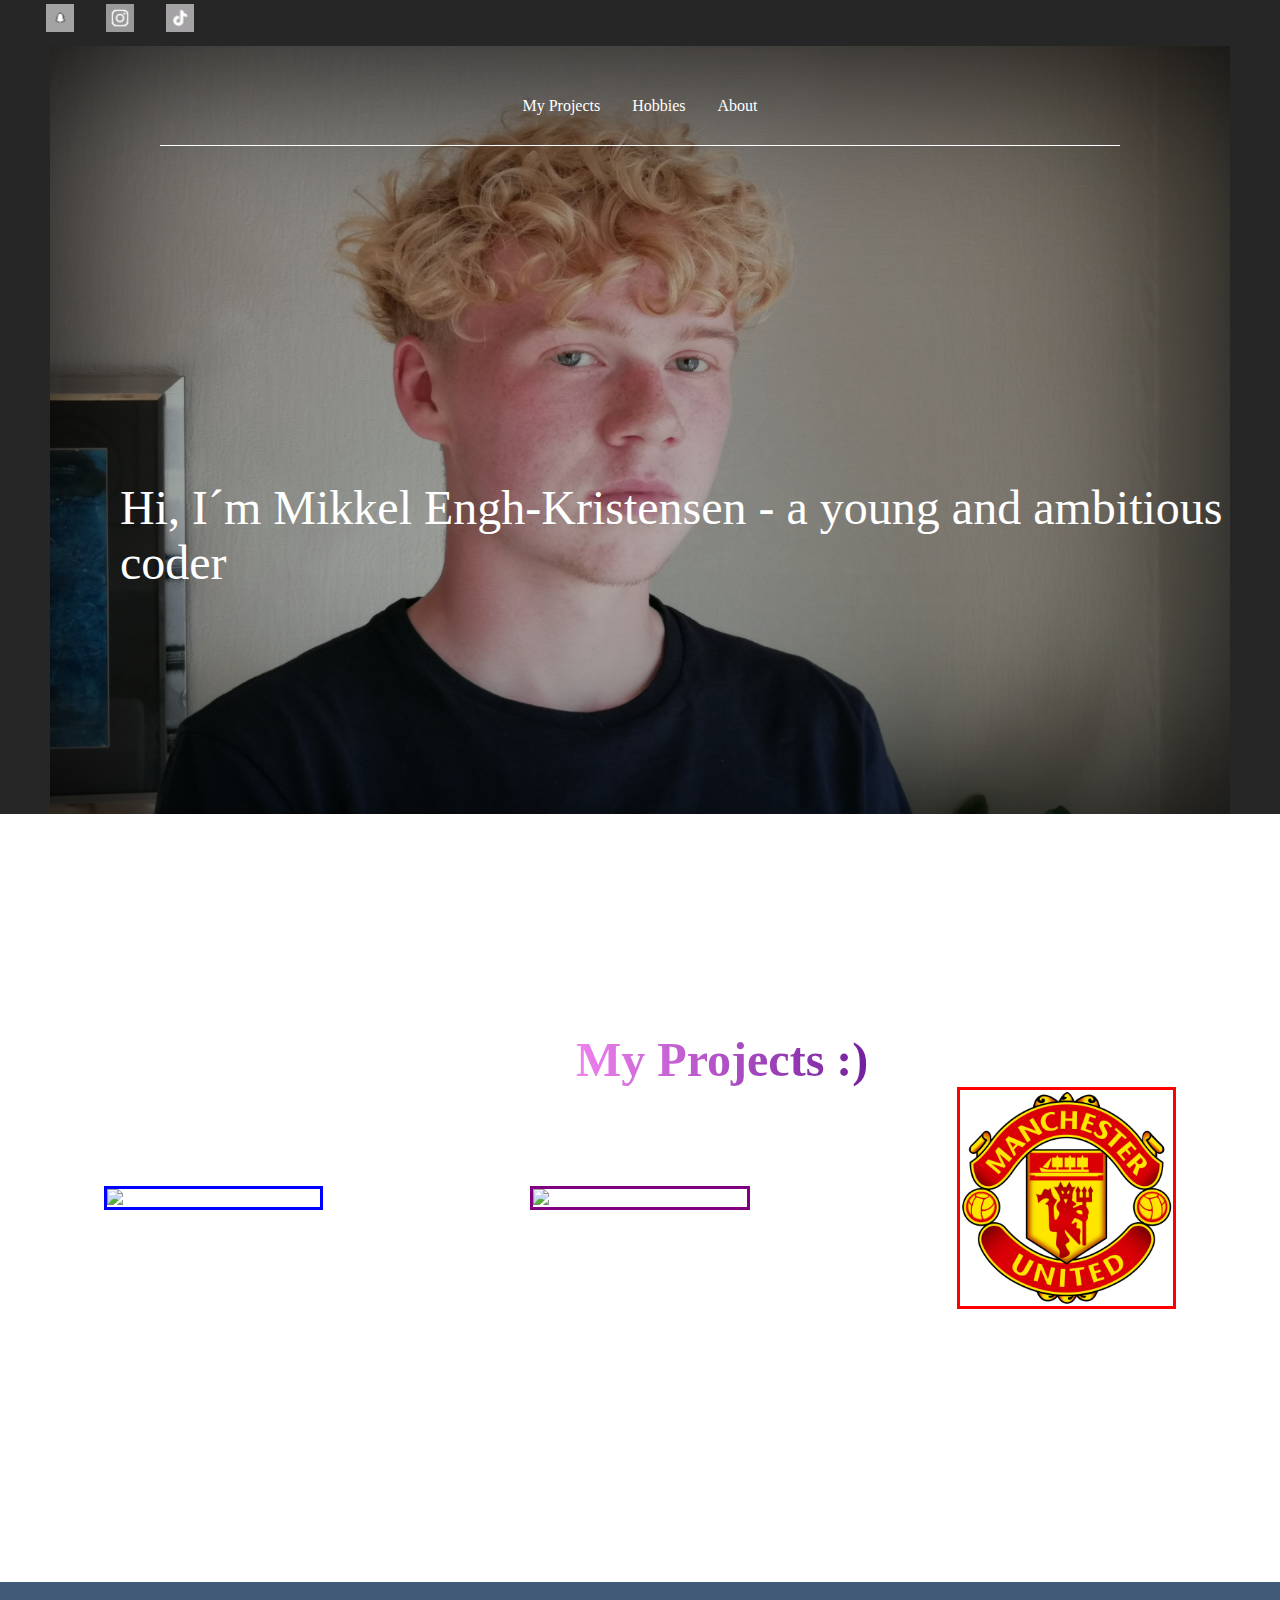
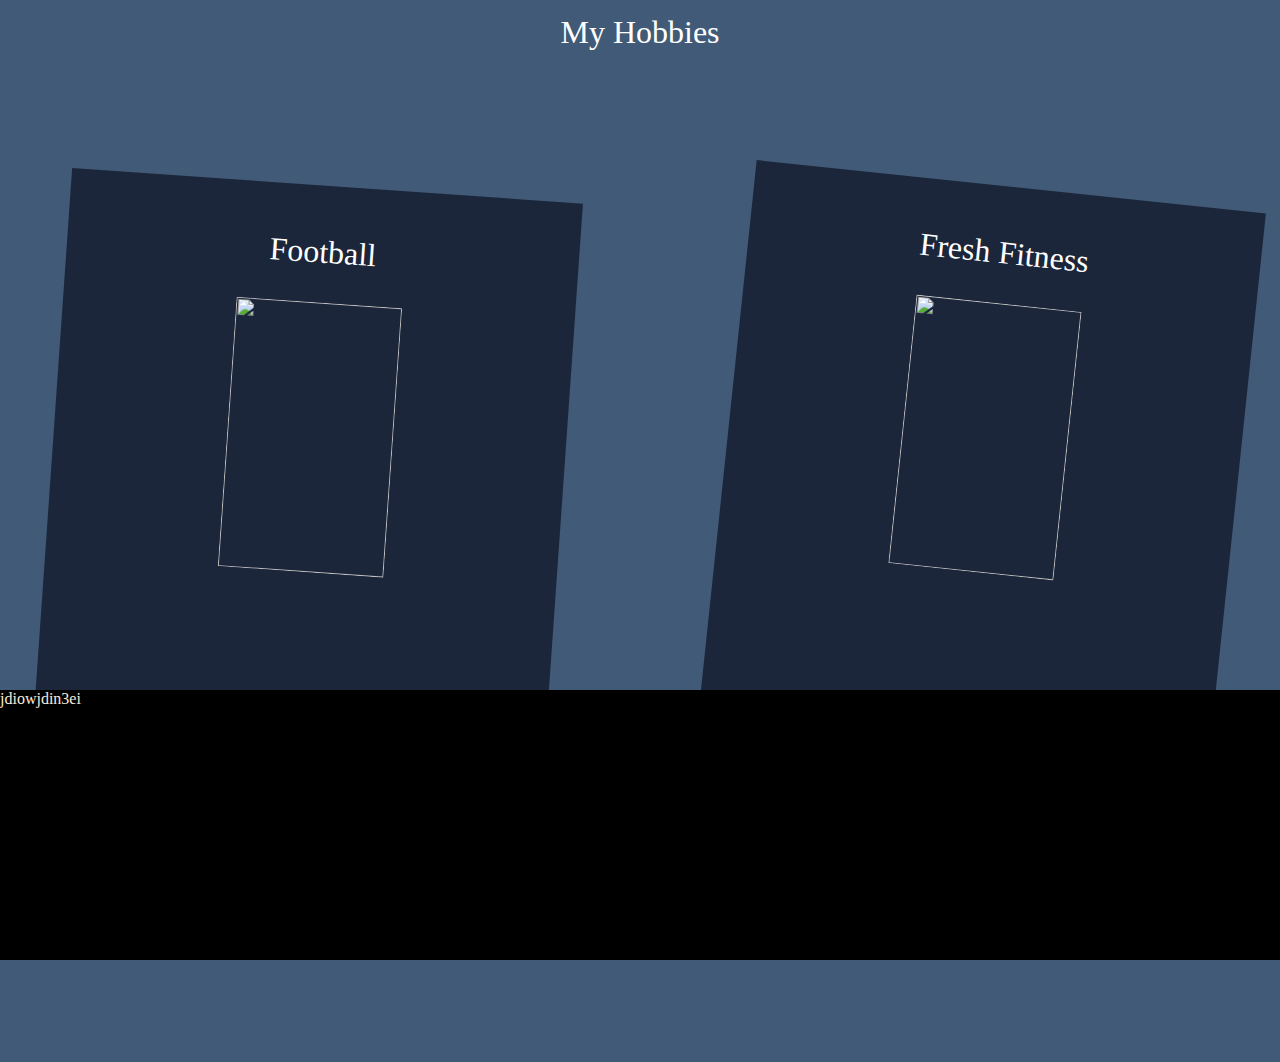
==== index.html @ 754f0dd8 "Add files via upload" ====
<!DOCTYPE html>
<html lang="en">
<head>
    <meta charset="UTF-8">
    <meta name="viewport" content="width=device-width, initial-scale=1.0">
    <title>Document</title>
    <link rel="stylesheet" href="index.css">
</head>

<body>
    <nav id="nav">
        <ul>
            <img id="snap" src="snap.png" alt="">
            <img id="insta" src="insta.png" alt="">
            <img id="tiktok" src="tiktok.png" alt="">
            

        </ul>
    </nav>
    <div class="background">
        <header>
            <ul>
               
                <img id="MM" src="MM.jpeg" alt="">
                <a href="#" onclick="scrollToProjects();"><li>My Projects</li></a>
                <a href="#" onclick="scrollToHobbies()"><li>Hobbies</li></a>
                <a href="#" onclick="scrollToFooter();"><li>About</li></a>

            </ul>

        </header>
        <div id="intro">Hi, I´m Mikkel Engh-Kristensen - a young and ambitious coder</div>
       
    </div>
    <div class="rainbow-slide-text">My Projects :)</div>
    <div id="projects">
      
        <div class="container">
            <a href="sorting.html">
            <img id="border" src="fifacardport.jpeg" alt="Avatar" class="image">
            <div class="overlay">
              <div class="text">Fifa Card Generator! Create your dream card!</div>
            </div>
            </a>
        </div>
        <div class="container">
            <a href="lekse.html">
            <img id="border2" src="P.E.K.K.A_info.webp" alt="Avatar" class="image">
            <div class="overlay2">
              <div class="text">Clash Royale Battle! Defeat your enemy!</div>
            </div>
            </a>
        </div>
        <div class="container">
            <a href="innlevering.html">
            <img id="border3" src="Manchester_United_FC_crest.svg.png" alt="Avatar" class="image">
            <div class="overlay3">
              <div class="text">Manchester United, The Red Devils, my childhood club</div>
            </div>
            </a>
        </div>
    </div>
    <div id="Hobbies">
        <div id="h">My Hobbies</div>
        <div id="football">
            <div id="h1">Football</div>
            <img id="hobbyimg" src="football.JPG" alt="">
        </div>
        <div id="training">
            <div id="h1">Fresh Fitness</div>
            <img id="hobbyimg" src="fresh.jpeg" alt="">
        </div>
    </div>

    <footer id="footer">
        jdiowjdin3ei
    </footer>

    
</body>
<script src="index.js"></script>
</html>
---- index.css ----
*{
    transition: 0.5s;
}
body{
    
   margin: 0%;
    background-color: rgb(39, 38, 38);
    height: 200vw;
    overflow-x: hidden;
    position: relative;
    
}




.background{
    width: calc(100% - 100px); /* Subtract margin on both sides */
    margin: 0 auto; /* Center the element horizontally */
    margin-top: 0%;
    
    background: linear-gradient(to bottom, rgba(0, 0, 0, 0.3) 0%, rgba(2, 10, 2, 0.3) 100%), url(IMG_2135.JPG);
    background-attachment: fixed;
    background-position: center;
    background-size: 100% 100%;
    transform-origin: center;
    height: 60vw;
    box-shadow: inset 0 0 200px rgba(1, 1, 1, 1); 
}

nav{
    position: sticky;
    top: 0;
    left: 0;
    width: 100%;
    background-color: rgb(39, 38, 38);
    z-index: 1;
    color: aliceblue;
    height: 3.6vw;
    display: flex;
    align-items: center;
    
}

nav > ul{
    position: absolute;
    left: -400px;
    top: -47px;
}


ul {
        margin: 0;
        display: flex;
        justify-content: center;
        align-items: center;
        list-style: none;
        gap: 2em;
        padding: 0.5em;
        padding-bottom: 30px;
        flex-direction: row;
        padding-top: 4vw;
       
        width: calc(100% - 20%); /* Set the width dynamically (100% - 20%) */
        margin-left: auto; /* Center the border by pushing it to the right */
        margin-right: auto; /* Center the border by pushing it to the left */
        position: relative;
}
    
header > ul{
    border-bottom: solid white 1px;
}


a {
    text-decoration: none; /* Remove default underline */
    color: white; /* Set text color to white */
    position: relative;
}

a::after {
    content: '';
    display: block;
    position: absolute;
    bottom: -3px; /* Adjust to control the distance below the text */
    left: 0;
    width: 0;
    height: 2px; /* Adjust to control the thickness of the underline */
    background-color: white; /* Set the color of the underline */
    transition: width 0.3s ease; /* Add a smooth transition effect */
}

a:hover::after {
    width: 100%; /* Expand the underline to 100% on hover */
}


#MM{
    height: 2.4vw;
    position: absolute;
    left: 40px;
    transition: transform 3s; 
   
}
#MM:hover { 
    transform: rotate(360deg);
}


#snap{
    height: 2.2vw;
    
}
#snap:hover {
    transform: scale(1.1); /* Increase size on hover */
}

#snap:nth-child(1):hover {
    content: url("snapyellow.png"); /* Change the image for the first logo on hover */
}

#insta{
    height: 2.2vw;
    
}
#insta:hover {
    transform: scale(1.1); /* Increase size on hover */
}

#insta:nth-child(2):hover {
    content: url("instalogo.avif"); /* Change the image for the first logo on hover */
}
#tiktok{
    height: 2.2vw;
    
}
#tiktok:hover {
    transform: scale(1.1); /* Increase size on hover */
}

#tiktok:nth-child(3):hover {
    content: url("tiktoklogo.png"); /* Change the image for the first logo on hover */
}
#footer{
    color: antiquewhite;
    background-color: black;
    height: 30vh;
    width: 100%;
  
    position: absolute;
    bottom: 0;
}

#intro{
    color: white;
    font-size: 3em;
    position: absolute;
    left: 2.5em;
    top: 10em;
    transition: color 0.3s ease;
    
}

#intro:hover{
    color: aqua;
}

#projects{
    height: 60vw;
    background-color: white;
    display: flex;
    flex-direction: row;
    align-items: center;
    justify-content: center;
}

.container {
    position: relative;
    width: 50%;
  }
  
  .image {
    display: block;
    width: 50%;
    height: 50%;
    margin: 0 auto;
  }
  
  .overlay {
    position: absolute;
    bottom: 0;
    left: 0;
    right: 0;
    background-color: #1108ba;
    overflow: hidden;
    width: 50%;
    height: 0;
    transition: .5s ease;
    margin: 0 auto;
  }
  .overlay2{
    position: absolute;
    bottom: 0;
    left: 0;
    right: 0;
    background-color: #6e11bf;
    overflow: hidden;
    width: 50%;
    height: 0;
    transition: .5s ease;
    margin: 0 auto;

  }
  .overlay3{
    position: absolute;
    bottom: 0;
    left: 0;
    right: 0;
    background-color: #c20d0d;
    overflow: hidden;
    width: 50%;
    height: 0;
    transition: .5s ease;
    margin: 0 auto;

  }
  
  .container:hover .overlay {
    height: 100%;
    opacity: 0.9;
  }

  .container:hover .overlay2 {
    height: 100%;
    opacity: 0.9;
  }
  .container:hover .overlay3 {
    height: 100%;
    opacity: 0.9;
  }
  
  .text {
    color: white;
    font-size: 20px;
    position: absolute;
    top: 50%;
    left: 50%;
    -webkit-transform: translate(-50%, -50%);
    -ms-transform: translate(-50%, -50%);
    transform: translate(-50%, -50%);
    text-align: center;
  }

 
  
  
  @keyframes rainbowSlide {
    0% {
        background-position: 0% 0%;
    }
    100% {
        background-position: 100% 0%;
    }
}

.rainbow-slide-text {
    font-weight: bold;
    display: inline-block;
    background: linear-gradient(to right, violet, indigo, blue, green, yellow, orange, red);
    background-size: 800% 100%; /* Adjust the size based on the number of colors in the gradient */
    color: transparent;
    -webkit-background-clip: text; /* For WebKit/Blink browsers */
    background-clip: text;
    animation: rainbowSlide 4s linear infinite; /* Adjust the duration and timing function as needed */
    background-color: white;
    position: absolute;
    top: 21.5em;
    left: 12em;
    font-size: 3em;
}

#border{
    border: solid blue;
}
#border2{
    border: solid purple;

}
#border3{
    border: solid red;

}

#Hobbies {
    display: flex;
    flex-direction: row;
    align-items: center;
    justify-content: center;
    background-color: #415a77;
    height: 120vh;
    gap: 10em;
    text-align: center;
    position: relative;
}

#football {
    background-color: #1B263B;
    height: 75vh;
    width: 40vw;
    transform: rotate(4deg);
   
    text-align: center;
   
}

#training {
    background-color: #1B263B;
    height: 75vh;
    width: 40vw;
    transform: rotate(6deg);
    text-align: center;
}

#h1{
    text-align: center;
    color: white;
    font-size: 2em;
    margin-top: 1.5em;
    text-align: center;
}

#hobbyimg{
    background-position: center;
    height: 30vh;
    text-align: center;
    padding-top: 2em;
    width: 13vw;
    
}

#h{
    height: 20vh;
    color: white;
    position: absolute;
    top: 1em;
    font-size: 2em;
   
    
}

@media only screen and (max-width: 600px) {
    /* Adjust styles for screens with a maximum width of 600px (typical for phones) */
  
    body {
      height: auto; /* Remove fixed height */
    }
  
    .background {
      height: auto; /* Remove fixed height */
    }
  
    nav > ul {
      left: 0; /* Move the navigation items to the left */
      top: 0;
      text-align: center; /* Center the navigation items */
    }
  
    header > ul {
      flex-direction: column; /* Stack menu items vertically */
      padding-top: 2vw; /* Adjust top padding */
    }
  
    #MM {
      left: auto; /* Remove absolute positioning */
      margin: 0 auto; /* Center the MM image */
      transform: none; /* Remove rotation */
    }
  
    #intro {
      top: 5em; /* Adjust top position */
    }
  
    #projects,
    #Hobbies {
      height: auto; /* Remove fixed height */
    }
  
    .container,
    .image {
      width: 100%; /* Make the images take up the full width */
    }
  
    .overlay,
    .overlay2,
    .overlay3 {
      width: 100%; /* Make overlays take up full width */
    }
  
    .rainbow-slide-text {
      top: 16em; /* Adjust top position */
      left: 2em; /* Adjust left position */
    }
  
    #Hobbies {
      gap: 2em; /* Adjust gap between hobbies */
    }
  
    #football,
    #training {
      width: 100%; /* Make hobby sections take up full width */
      transform: none; /* Remove rotation */
    }
  
    #hobbyimg {
      width: 70%; /* Make hobby images take up 70% of the width */
    }
  
    #footer {
      height: auto; /* Remove fixed height */
    }
  
    #footer {
      height: auto; /* Remove fixed height */
    }
  }

  @media(orientation:portrait){
    body{
        width: 100vw;
        min-height: 100vh;
        margin: auto;
        
        display: grid;
        grid-template-columns: 1fr;
        grid-template-rows: repeat(6fr 1fr);
        gap: 10px;
        grid-template-areas:
        "nav"
        "bac"
        "rain"
        "pro"
        "ho"
        "foot";
        overflow: hidden;
    }
    

}


#nav{grid-area: nav;}
.background{grid-area: bac;}
.rainbow-slide-text{grid-area: rain;}
#projects{grid-area: pro ;}
#Hobbies{grid-area: ho;}
#footer{grid-area: foot;}
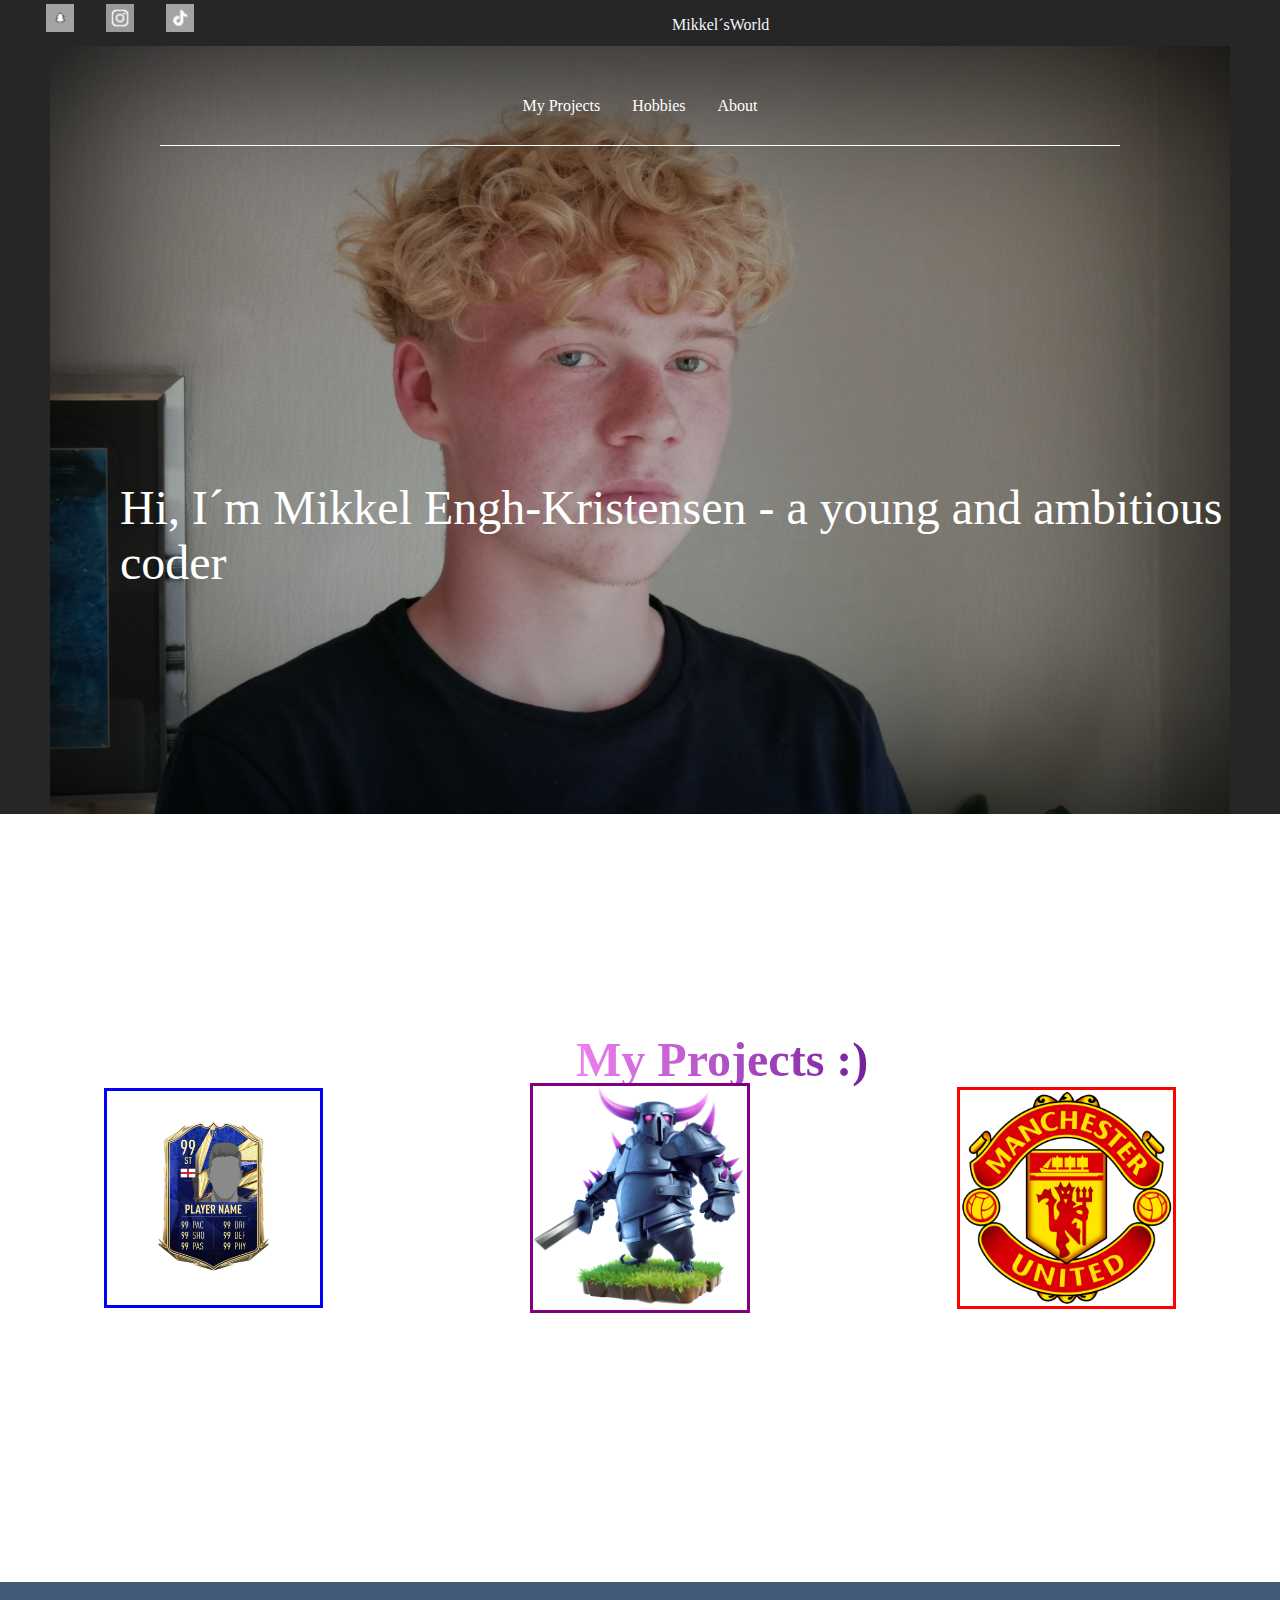
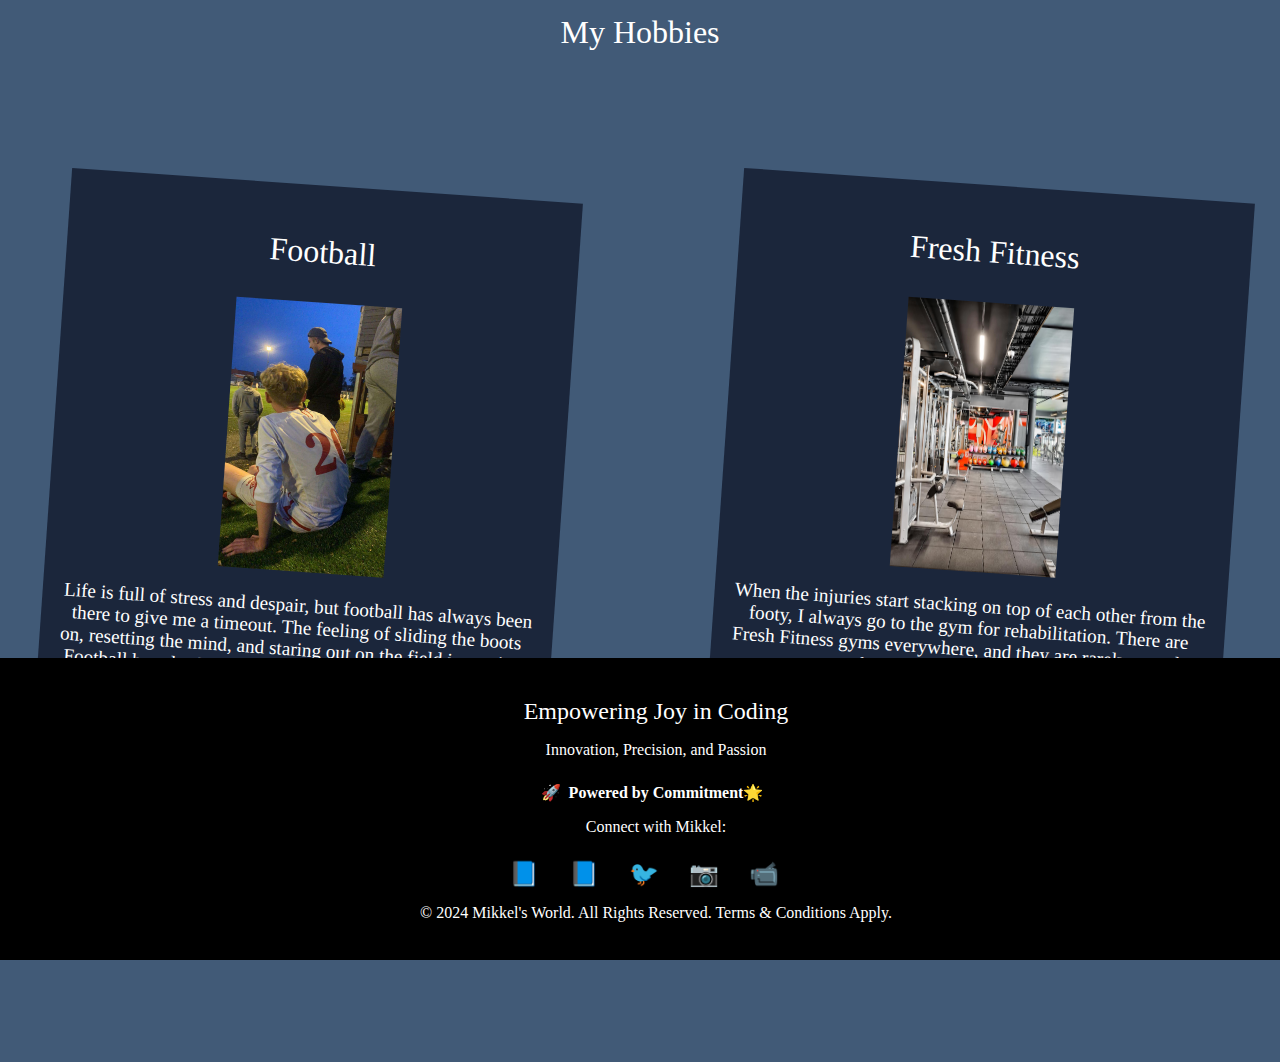
==== commit 2a9ace81: "Add files via upload" ====
--- a/index.html
+++ b/index.html
@@ -9,12 +9,11 @@
 
 <body>
     <nav id="nav">
+        <div id="title">Mikkel´sWorld</div>
         <ul>
             <img id="snap" src="snap.png" alt="">
             <img id="insta" src="insta.png" alt="">
             <img id="tiktok" src="tiktok.png" alt="">
-            
-
         </ul>
     </nav>
     <div class="background">
@@ -65,17 +64,38 @@
         <div id="football">
             <div id="h1">Football</div>
             <img id="hobbyimg" src="football.JPG" alt="">
+            <div id="infofootball">Life is full of stress and despair, but football has always been there to give me a timeout. The feeling of sliding the boots on, resetting the mind, and staring out on the field is magical. Football has also built my character and brought me joy and friends.</div>
         </div>
         <div id="training">
             <div id="h1">Fresh Fitness</div>
             <img id="hobbyimg" src="fresh.jpeg" alt="">
+            <div id="infofresh">When the injuries start stacking on top of each other from the footy, I always go to the gym for rehabilitation. There are Fresh Fitness gyms everywhere, and they are rarely crowded, making it a reliable second home. </div>
         </div>
     </div>
 
     <footer id="footer">
-        jdiowjdin3ei
+        <p class="footer-text">Empowering Joy in Coding</p>
+        <p class="footer-subtext">Innovation, Precision, and Passion</p>
+
+        <div class="powered-by">
+            <span class="emoji">🚀</span>
+            <span class="bold-text">Powered by Commitment</span>
+            <span class="emoji">🌟</span>
+        </div>
+
+        <p class="connect-text">Connect with Mikkel:</p>
+
+        <div class="social-icons">
+            <a href="#" class="social-icon" style="color: #4CAF50;">📘</a>
+            <a href="#" class="social-icon" style="color: #3b5998;">📘</a>
+            <a href="#" class="social-icon" style="color: #55acee;">🐦</a>
+            <a href="#" class="social-icon" style="color: #dd4b39;">📷</a>
+            <a href="#" class="social-icon" style="color: #cd201f;">📹</a>
+        </div>
+
+        <p class="copyright-text">© 2024 Mikkel's World. All Rights Reserved. Terms & Conditions Apply.</p>
     </footer>
-
+    
     
 </body>
 <script src="index.js"></script>
--- a/index.css
+++ b/index.css
@@ -2,13 +2,11 @@
     transition: 0.5s;
 }
 body{
-    
    margin: 0%;
     background-color: rgb(39, 38, 38);
     height: 200vw;
     overflow-x: hidden;
     position: relative;
-    
 }
 
 
@@ -30,6 +28,7 @@
 
 nav{
     position: sticky;
+   
     top: 0;
     left: 0;
     width: 100%;
@@ -39,7 +38,15 @@
     height: 3.6vw;
     display: flex;
     align-items: center;
-    
+   
+
+    
+}
+
+#title{
+    position: absolute;
+    top: 1em;
+    left: 42em;
 }
 
 nav > ul{
@@ -317,7 +324,7 @@
     background-color: #1B263B;
     height: 75vh;
     width: 40vw;
-    transform: rotate(6deg);
+    transform: rotate(4deg);
     text-align: center;
 }
 
@@ -348,109 +355,161 @@
     
 }
 
-@media only screen and (max-width: 600px) {
-    /* Adjust styles for screens with a maximum width of 600px (typical for phones) */
-  
+#infofresh, #infofootball{
+    color: white;
+    margin: 1em;
+    font-size: 1.2em;
+}
+
+#footer {
+   
+    color: #fff;
+    padding: 1em;
+    text-align: center;
+}
+
+.footer-text {
+    font-size: 1.5em;
+    margin-bottom: 0.5em;
+}
+
+.footer-subtext {
+    font-size: 1em;
+    margin-bottom: 1.5em;
+}
+
+.powered-by {
+    display: flex;
+    justify-content: center;
+    align-items: center;
+    margin-bottom: 1em;
+}
+
+.bold-text {
+    font-weight: bold;
+}
+
+.emoji {
+    margin-right: 0.5em;
+}
+
+.connect-text {
+    font-size: 1em;
+    margin: 0.5em 0;
+}
+
+.social-icons {
+    font-size: 1.5em;
+    margin-top: 1em;
+}
+
+.social-icon {
+    text-decoration: none;
+    margin-right: 1em;
+    color: inherit;
+}
+
+.copyrighttext {
+    font-size: 0.8em;
+    margin-top: 1.5em;
+}
+
+  /* Your existing CSS rules outside the media query */
+
+@media(orientation: portrait) {
     body {
-      height: auto; /* Remove fixed height */
-    }
-  
+        height: auto;
+        overflow-x: hidden;
+        
+    }
+
     .background {
-      height: auto; /* Remove fixed height */
-    }
-  
+        width: 100%;
+        background: none;
+        height: 70vh; /* Adjust the height as needed for better visibility */
+    }
+
+    nav {
+        height: 12vw; /* Adjust the height for better visibility */
+        position: sticky;
+    }
+
     nav > ul {
-      left: 0; /* Move the navigation items to the left */
-      top: 0;
-      text-align: center; /* Center the navigation items */
-    }
-  
+        left: 0;
+        top: 0;
+        text-align: center;
+    }
+
+    ul {
+        padding-top: 2vw;
+        width: 100%;
+    }
+
     header > ul {
-      flex-direction: column; /* Stack menu items vertically */
-      padding-top: 2vw; /* Adjust top padding */
-    }
-  
-    #MM {
-      left: auto; /* Remove absolute positioning */
-      margin: 0 auto; /* Center the MM image */
-      transform: none; /* Remove rotation */
-    }
-  
+        padding-top: 2vw;
+    }
+
+
+
+    #MM,
+    #snap,
+    #insta,
+    #tiktok {
+        height: 4vw; /* Adjust the height for better visibility */
+    }
+
+    #footer {
+        height: 25vh;
+        font-size: 0.5em;
+    }
+
     #intro {
-      top: 5em; /* Adjust top position */
-    }
-  
-    #projects,
-    #Hobbies {
-      height: auto; /* Remove fixed height */
-    }
-  
+        top: 4em; /* Adjust the top position */
+        left: 1em;
+        font-size: 3em;
+    }
+
+    
+
     .container,
     .image {
-      width: 100%; /* Make the images take up the full width */
-    }
-  
+        width: 40%;
+    }
+
     .overlay,
     .overlay2,
     .overlay3 {
-      width: 100%; /* Make overlays take up full width */
-    }
-  
+        width: 100%;
+    }
+
     .rainbow-slide-text {
-      top: 16em; /* Adjust top position */
-      left: 2em; /* Adjust left position */
-    }
-  
+        top: 21em; /* Adjust the top position */
+        left: 3.5em; /* Adjust the left position */
+        font-size: 2em; /* Adjust the font size */
+    }
+
     #Hobbies {
-      gap: 2em; /* Adjust gap between hobbies */
-    }
-  
+        gap: 2em; /* Adjust the gap between hobbies */
+        height: 100vh;
+    }
+
     #football,
     #training {
-      width: 100%; /* Make hobby sections take up full width */
-      transform: none; /* Remove rotation */
-    }
-  
+        width: 100%;
+        transform: none;
+        font-size: 0.5em;
+
+    }
+
     #hobbyimg {
-      width: 70%; /* Make hobby images take up 70% of the width */
-    }
-  
-    #footer {
-      height: auto; /* Remove fixed height */
-    }
-  
-    #footer {
-      height: auto; /* Remove fixed height */
-    }
-  }
-
-  @media(orientation:portrait){
-    body{
-        width: 100vw;
-        min-height: 100vh;
-        margin: auto;
-        
-        display: grid;
-        grid-template-columns: 1fr;
-        grid-template-rows: repeat(6fr 1fr);
-        gap: 10px;
-        grid-template-areas:
-        "nav"
-        "bac"
-        "rain"
-        "pro"
-        "ho"
-        "foot";
-        overflow: hidden;
-    }
-    
-
-}
-
-
-#nav{grid-area: nav;}
-.background{grid-area: bac;}
-.rainbow-slide-text{grid-area: rain;}
-#projects{grid-area: pro ;}
-#Hobbies{grid-area: ho;}
-#footer{grid-area: foot;}+        width: 70%;
+    }
+
+    #h{
+        top: 0.3em;
+    }
+
+   
+}
+
+
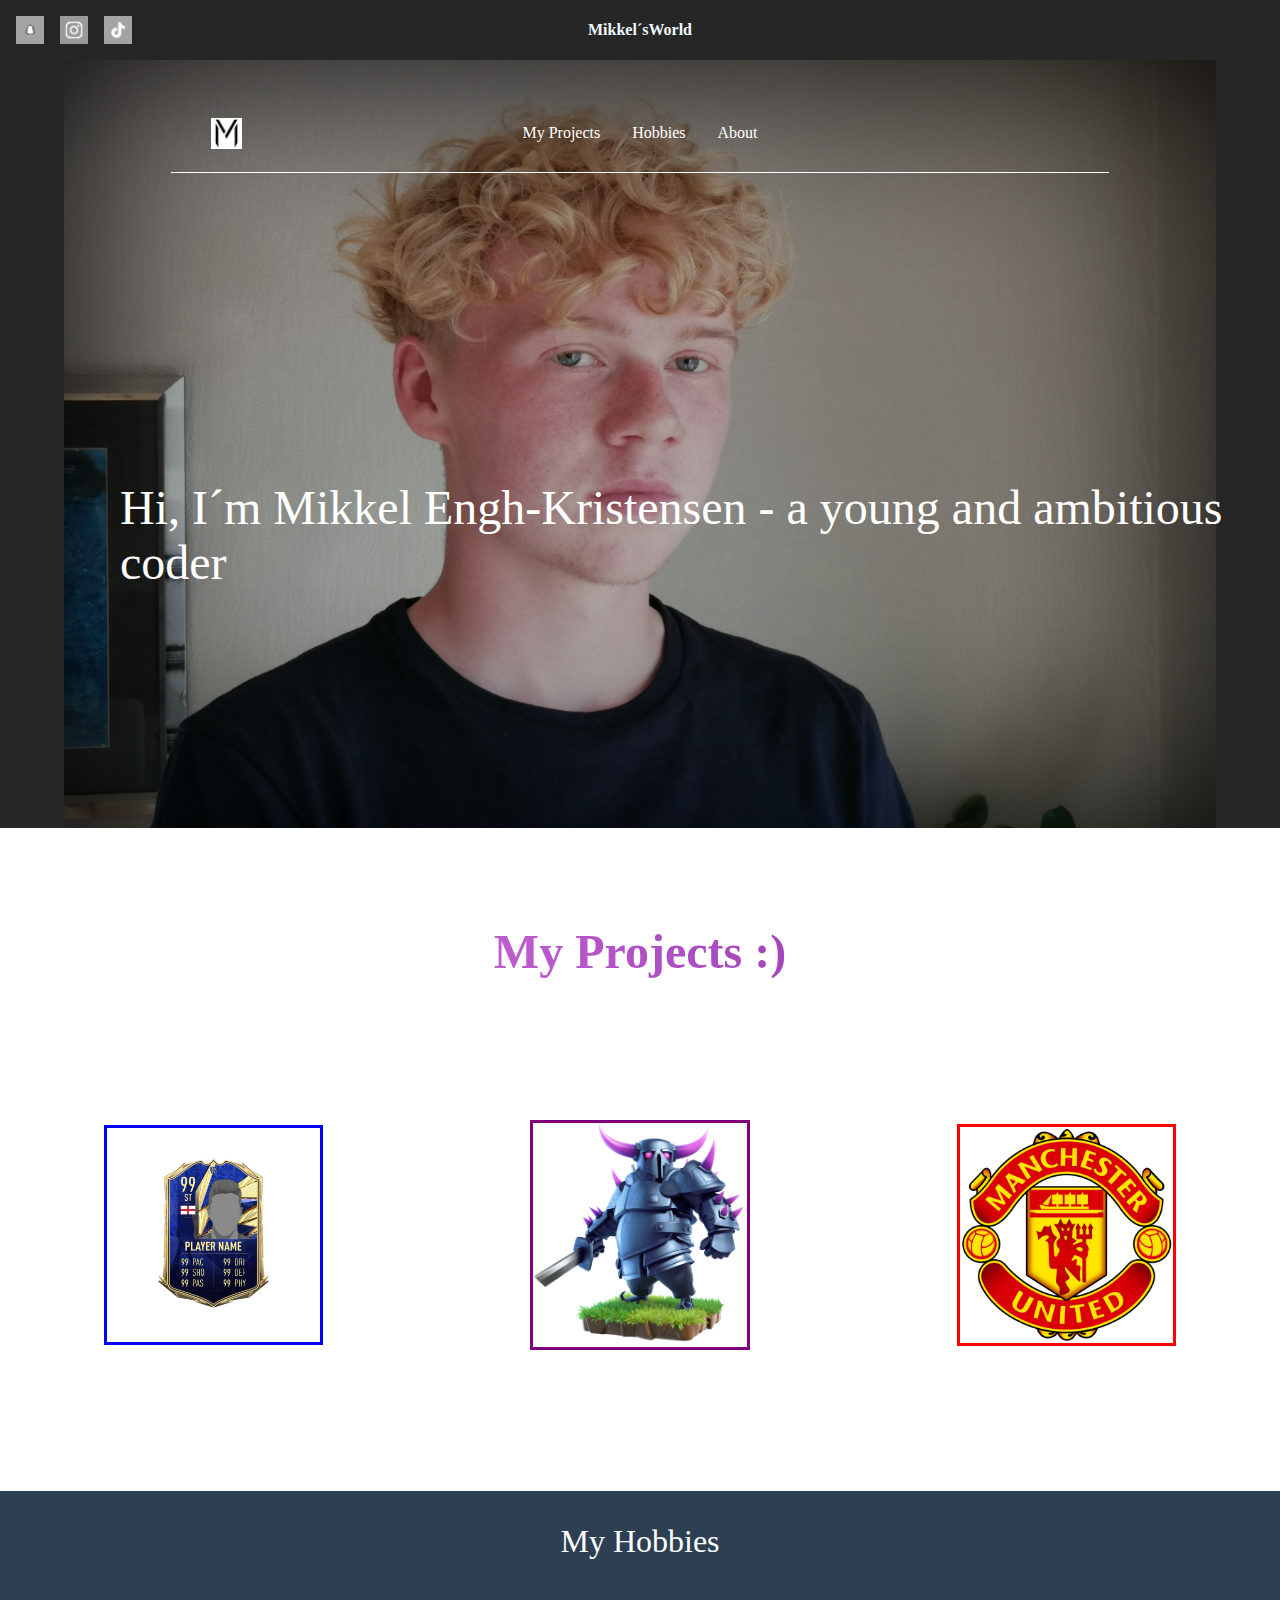
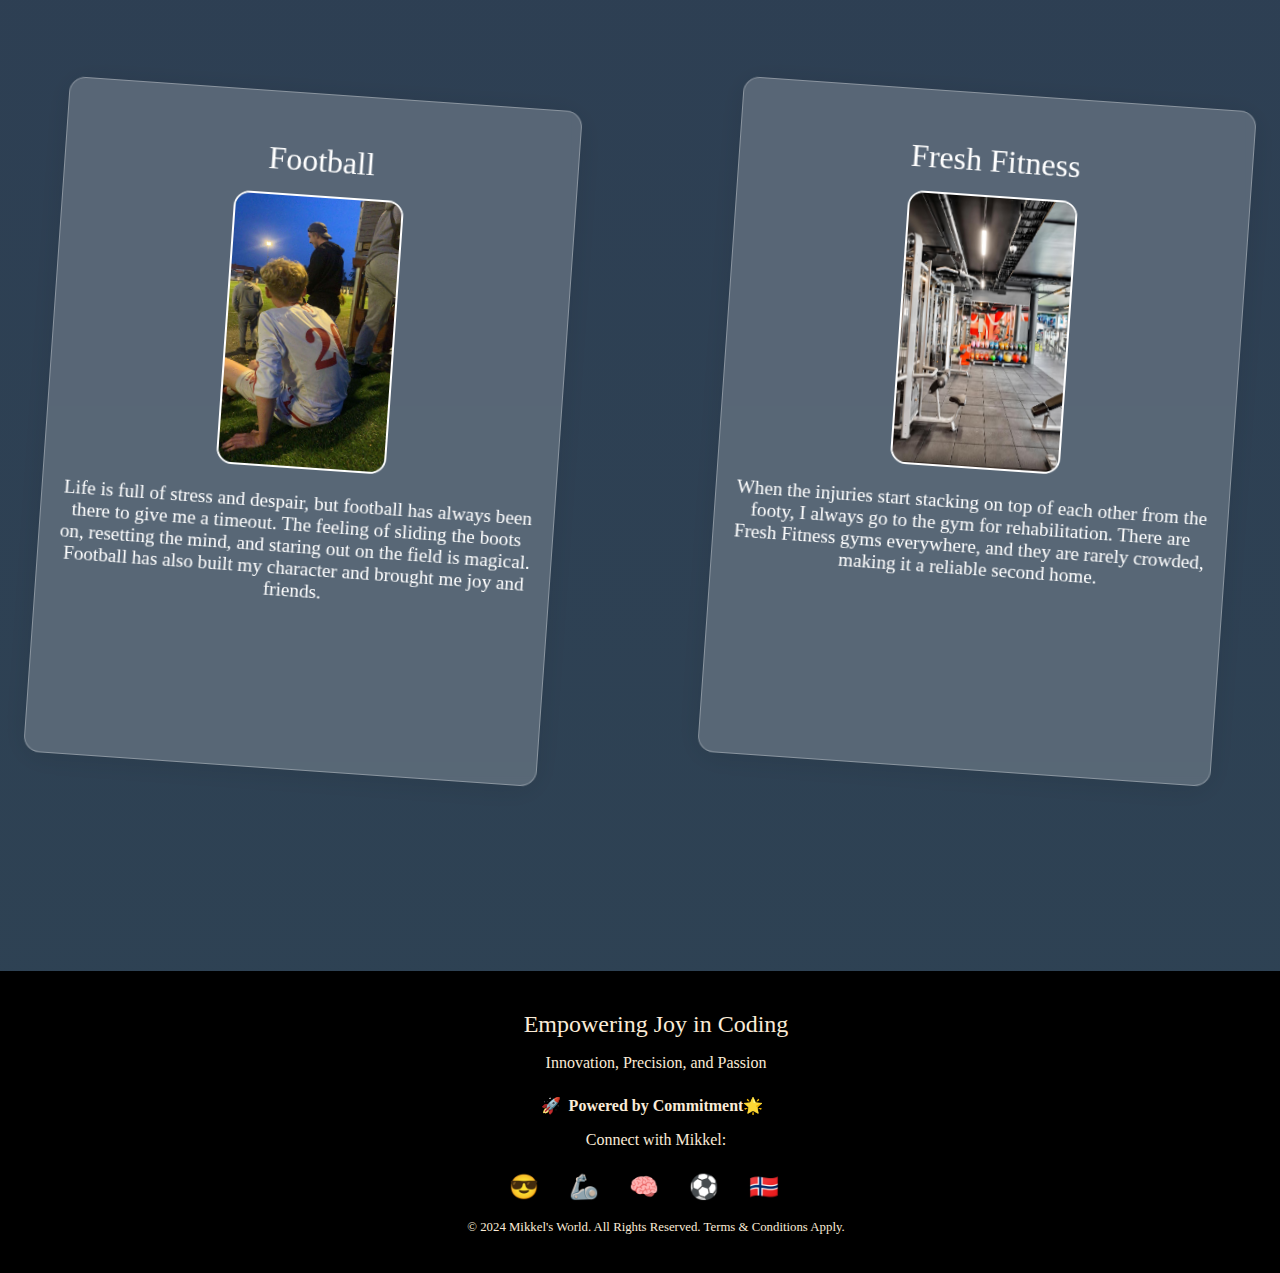
==== commit c79a7010: "Add files via upload" ====
--- a/index.html
+++ b/index.html
@@ -1,102 +1,142 @@
 <!DOCTYPE html>
 <html lang="en">
-<head>
-    <meta charset="UTF-8">
-    <meta name="viewport" content="width=device-width, initial-scale=1.0">
+  <head>
+    <meta charset="UTF-8" />
+    <meta name="viewport" content="width=device-width, initial-scale=1.0" />
     <title>Document</title>
-    <link rel="stylesheet" href="index.css">
-</head>
+    <link rel="stylesheet" href="index.css" />
+  </head>
 
-<body>
+  <body>
+    <!-- nav-bar -->
     <nav id="nav">
-        <div id="title">Mikkel´sWorld</div>
+      <div id="icons">
+        <img id="snap" src="snap.png" alt="snap" />
+        <img id="insta" src="insta.png" alt="insta" />
+        <img id="tiktok" src="tiktok.png" alt="tiktok" />
+      </div>
+      <div id="title">Mikkel´sWorld</div>
+    </nav>
+    <!-- Cringe background picture -->
+    <div class="background">
+      <header>
         <ul>
-            <img id="snap" src="snap.png" alt="">
-            <img id="insta" src="insta.png" alt="">
-            <img id="tiktok" src="tiktok.png" alt="">
+          <img id="MM" src="MM.jpeg" alt="" />
+          <a href="#" onclick="scrollToProjects();"><li>My Projects</li></a>
+          <!--Activates the Java function when clicking (onclick) -->
+          <a href="#" onclick="scrollToHobbies()"><li>Hobbies</li></a>
+          <a href="#" onclick="scrollToFooter();"><li>About</li></a>
         </ul>
-    </nav>
-    <div class="background">
-        <header>
-            <ul>
-               
-                <img id="MM" src="MM.jpeg" alt="">
-                <a href="#" onclick="scrollToProjects();"><li>My Projects</li></a>
-                <a href="#" onclick="scrollToHobbies()"><li>Hobbies</li></a>
-                <a href="#" onclick="scrollToFooter();"><li>About</li></a>
+      </header>
+      <!-- introtext -->
+      <div id="intro">
+        Hi, I´m Mikkel Engh-Kristensen - a young and ambitious coder
+      </div>
+    </div>
+    <!-- Projects -->
+    <div id="projectsBigCont">
+      <div class="rainbow-slide-text">My Projects :)</div>
+      <div id="projects">
+        <div class="container">
+          <a href="sorting.html">
+            <img
+              id="border"
+              src="fifacardport.jpeg"
+              alt="Empty fifa card"
+              class="image"
+            />
+            <div class="overlay">
+              <div class="text">
+                Fifa Card Generator! Create your dream card!
+              </div>
+            </div>
+          </a>
+        </div>
 
-            </ul>
-
-        </header>
-        <div id="intro">Hi, I´m Mikkel Engh-Kristensen - a young and ambitious coder</div>
-       
-    </div>
-    <div class="rainbow-slide-text">My Projects :)</div>
-    <div id="projects">
-      
         <div class="container">
-            <a href="sorting.html">
-            <img id="border" src="fifacardport.jpeg" alt="Avatar" class="image">
-            <div class="overlay">
-              <div class="text">Fifa Card Generator! Create your dream card!</div>
-            </div>
-            </a>
-        </div>
-        <div class="container">
-            <a href="lekse.html">
-            <img id="border2" src="P.E.K.K.A_info.webp" alt="Avatar" class="image">
+          <a href="lekse.html">
+            <img
+              id="border2"
+              src="P.E.K.K.A_info.webp"
+              alt="Pekka from clash royale"
+              class="image"
+            />
             <div class="overlay2">
               <div class="text">Clash Royale Battle! Defeat your enemy!</div>
             </div>
-            </a>
-        </div>
-        <div class="container">
-            <a href="innlevering.html">
-            <img id="border3" src="Manchester_United_FC_crest.svg.png" alt="Avatar" class="image">
-            <div class="overlay3">
-              <div class="text">Manchester United, The Red Devils, my childhood club</div>
-            </div>
-            </a>
-        </div>
-    </div>
-    <div id="Hobbies">
-        <div id="h">My Hobbies</div>
-        <div id="football">
-            <div id="h1">Football</div>
-            <img id="hobbyimg" src="football.JPG" alt="">
-            <div id="infofootball">Life is full of stress and despair, but football has always been there to give me a timeout. The feeling of sliding the boots on, resetting the mind, and staring out on the field is magical. Football has also built my character and brought me joy and friends.</div>
-        </div>
-        <div id="training">
-            <div id="h1">Fresh Fitness</div>
-            <img id="hobbyimg" src="fresh.jpeg" alt="">
-            <div id="infofresh">When the injuries start stacking on top of each other from the footy, I always go to the gym for rehabilitation. There are Fresh Fitness gyms everywhere, and they are rarely crowded, making it a reliable second home. </div>
-        </div>
-    </div>
-
-    <footer id="footer">
-        <p class="footer-text">Empowering Joy in Coding</p>
-        <p class="footer-subtext">Innovation, Precision, and Passion</p>
-
-        <div class="powered-by">
-            <span class="emoji">🚀</span>
-            <span class="bold-text">Powered by Commitment</span>
-            <span class="emoji">🌟</span>
+          </a>
         </div>
 
-        <p class="connect-text">Connect with Mikkel:</p>
+        <div class="container">
+          <a href="innlevering.html">
+            <img
+              id="border3"
+              src="Manchester_United_FC_crest.svg.png"
+              alt="Man united Logo"
+              class="image"
+            />
+            <div class="overlay3">
+              <div class="text">
+                Manchester United, The Red Devils, my childhood club
+              </div>
+            </div>
+          </a>
+        </div>
+      </div>
+    </div>
+    <!-- Hobbies -->
+    <div id="Hobbies">
+      <div id="h">My Hobbies</div>
+      <div id="football">
+        <div id="h1">Football</div>
+        <img
+          id="hobbyimg"
+          src="football.JPG"
+          alt="Me sitting on the footballfield"
+        />
+        <div id="infofootball">
+          Life is full of stress and despair, but football has always been there
+          to give me a timeout. The feeling of sliding the boots on, resetting
+          the mind, and staring out on the field is magical. Football has also
+          built my character and brought me joy and friends.
+        </div>
+      </div>
+      <div id="training">
+        <div id="h1">Fresh Fitness</div>
+        <img id="hobbyimg" src="fresh.jpeg" alt="Fresh Fitness" />
+        <div id="infofresh">
+          When the injuries start stacking on top of each other from the footy,
+          I always go to the gym for rehabilitation. There are Fresh Fitness
+          gyms everywhere, and they are rarely crowded, making it a reliable
+          second home.
+        </div>
+      </div>
+    </div>
+    <!-- Footer -->
+    <footer id="footer">
+      <p class="footer-text">Empowering Joy in Coding</p>
+      <p class="footer-subtext">Innovation, Precision, and Passion</p>
 
-        <div class="social-icons">
-            <a href="#" class="social-icon" style="color: #4CAF50;">📘</a>
-            <a href="#" class="social-icon" style="color: #3b5998;">📘</a>
-            <a href="#" class="social-icon" style="color: #55acee;">🐦</a>
-            <a href="#" class="social-icon" style="color: #dd4b39;">📷</a>
-            <a href="#" class="social-icon" style="color: #cd201f;">📹</a>
-        </div>
+      <div class="powered-by">
+        <span class="emoji">🚀</span>
+        <span class="bold-text">Powered by Commitment</span>
+        <span class="emoji">🌟</span>
+      </div>
 
-        <p class="copyright-text">© 2024 Mikkel's World. All Rights Reserved. Terms & Conditions Apply.</p>
+      <p class="connect-text">Connect with Mikkel:</p>
+
+      <div class="social-icons">
+        <a href="#" class="social-icon">😎</a>
+        <a href="#" class="social-icon">🦾</a>
+        <a href="#" class="social-icon">🧠</a>
+        <a href="#" class="social-icon">⚽️</a>
+        <a href="#" class="social-icon">🇳🇴</a>
+      </div>
+
+      <p class="copyrighttext">
+        © 2024 Mikkel's World. All Rights Reserved. Terms & Conditions Apply.
+      </p>
     </footer>
-    
-    
-</body>
-<script src="index.js"></script>
+  </body>
+  <script src="index.js"></script>
 </html>
--- a/index.css
+++ b/index.css
@@ -1,515 +1,464 @@
-*{
-    transition: 0.5s;
-}
-body{
-   margin: 0%;
-    background-color: rgb(39, 38, 38);
-    height: 200vw;
-    overflow-x: hidden;
-    position: relative;
-}
-
-
-
-
-.background{
-    width: calc(100% - 100px); /* Subtract margin on both sides */
-    margin: 0 auto; /* Center the element horizontally */
-    margin-top: 0%;
-    
-    background: linear-gradient(to bottom, rgba(0, 0, 0, 0.3) 0%, rgba(2, 10, 2, 0.3) 100%), url(IMG_2135.JPG);
-    background-attachment: fixed;
-    background-position: center;
-    background-size: 100% 100%;
-    transform-origin: center;
-    height: 60vw;
-    box-shadow: inset 0 0 200px rgba(1, 1, 1, 1); 
-}
-
-nav{
-    position: sticky;
-   
-    top: 0;
-    left: 0;
-    width: 100%;
-    background-color: rgb(39, 38, 38);
-    z-index: 1;
-    color: aliceblue;
-    height: 3.6vw;
-    display: flex;
-    align-items: center;
-   
-
-    
-}
-
-#title{
-    position: absolute;
-    top: 1em;
-    left: 42em;
-}
-
-nav > ul{
-    position: absolute;
-    left: -400px;
-    top: -47px;
-}
-
+* {
+  transition: 0.5s; /* Sets the general transition time to 0.5 sec */
+}
+body {
+  margin: 0%;
+  background-color: rgb(39, 38, 38);
+  height: 200vw;
+  overflow-x: hidden;
+}
+
+nav {
+  /* Dynamic navbar following you all the time */
+  position: sticky;
+  top: 0;
+  left: 0;
+  width: 100%;
+  background-color: rgb(39, 38, 38);
+  z-index: 1;
+  color: aliceblue;
+  display: flex;
+  align-items: center;
+}
+#title {
+  text-align: center;
+  width: 100%;
+  position: absolute;
+  font-weight: bold;
+}
+.background {
+  width: 90%;
+  margin: 0 auto;
+  margin-top: 0%;
+  background: linear-gradient(
+      to bottom,
+      rgba(0, 0, 0, 0.3) 0%,
+      /* gives the background a dark fade to blend in */ rgba(2, 10, 2, 0.3)
+        100%
+    ),
+    url(IMG_2135.JPG);
+  background-attachment: fixed; /* fixed position gives the "paralax" effect to the picture */
+  background-position: center;
+  background-size: 100% 100%;
+  transform-origin: center;
+  height: 60vw;
+  box-shadow: inset 0 0 200px rgba(1, 1, 1, 1);
+}
+
+nav > #icons {
+  display: flex;
+  justify-content: center;
+  gap: 1em;
+  padding: 1em;
+}
 
 ul {
-        margin: 0;
-        display: flex;
-        justify-content: center;
-        align-items: center;
-        list-style: none;
-        gap: 2em;
-        padding: 0.5em;
-        padding-bottom: 30px;
-        flex-direction: row;
-        padding-top: 4vw;
-       
-        width: calc(100% - 20%); /* Set the width dynamically (100% - 20%) */
-        margin-left: auto; /* Center the border by pushing it to the right */
-        margin-right: auto; /* Center the border by pushing it to the left */
-        position: relative;
-}
-    
-header > ul{
-    border-bottom: solid white 1px;
-}
-
-
+  margin: 0;
+  display: flex;
+  justify-content: center;
+  align-items: center;
+  list-style: none;
+  gap: 2em;
+  padding: 0.5em;
+  padding-bottom: 30px;
+  flex-direction: row;
+  padding-top: 4em;
+  width: 80%;
+  margin-left: auto;
+  margin-right: auto;
+  position: relative;
+}
+
+header > ul {
+  border-bottom: solid white 1px;
+}
+
+/* Removes the text underline and sets color to white, so that it can appear when hovering later */
+#background,
 a {
-    text-decoration: none; /* Remove default underline */
-    color: white; /* Set text color to white */
-    position: relative;
-}
-
+  text-decoration: none;
+  color: white;
+  position: relative; /* Sets relative positioning for pseudo-element */
+}
+
+#background,
 a::after {
-    content: '';
-    display: block;
-    position: absolute;
-    bottom: -3px; /* Adjust to control the distance below the text */
-    left: 0;
-    width: 0;
-    height: 2px; /* Adjust to control the thickness of the underline */
-    background-color: white; /* Set the color of the underline */
-    transition: width 0.3s ease; /* Add a smooth transition effect */
-}
-
+  content: ""; /* Empty content for pseudo-element */
+  display: block; /* Blocks element for sizing and positioning */
+  position: absolute; /* Absolute positioning relative to the realative a */
+  bottom: -3px; /* adjust where the underline will be displayed */
+  width: 0; /* Initially invisible, expands on hover for underline effect */
+  height: 2px; /* Set the height for the underline */
+  background-color: white;
+  transition: width 0.3s ease; /* Smooth transition for the underline width */
+}
+
+/* Expand the underline to 100% width on hover */
+#background,
 a:hover::after {
-    width: 100%; /* Expand the underline to 100% on hover */
-}
-
-
-#MM{
-    height: 2.4vw;
-    position: absolute;
-    left: 40px;
-    transition: transform 3s; 
-   
-}
-#MM:hover { 
-    transform: rotate(360deg);
-}
-
-
-#snap{
-    height: 2.2vw;
-    
+  width: 100%;
+}
+
+/* Logo css */
+#MM {
+  height: 2.4vw;
+  position: absolute;
+  left: 40px;
+  transition: transform 3s;
+}
+#MM:hover {
+  transform: rotate(360deg);
+}
+/* Social media icons css */
+#snap {
+  height: 2.2vw;
 }
 #snap:hover {
-    transform: scale(1.1); /* Increase size on hover */
-}
-
-#snap:nth-child(1):hover {
-    content: url("snapyellow.png"); /* Change the image for the first logo on hover */
-}
-
-#insta{
-    height: 2.2vw;
-    
+  transform: scale(1.1);
+}
+
+/* Changes logo when hovering, indicating that it can be "clicked" for universal adaption.  */
+#snap:hover {
+  content: url("snapyellow.png");
+}
+
+#insta {
+  height: 2.2vw;
 }
 #insta:hover {
-    transform: scale(1.1); /* Increase size on hover */
-}
-
-#insta:nth-child(2):hover {
-    content: url("instalogo.avif"); /* Change the image for the first logo on hover */
-}
-#tiktok{
-    height: 2.2vw;
-    
+  transform: scale(1.1);
+}
+
+#insta:hover {
+  content: url("instalogo.avif");
+}
+#tiktok {
+  height: 2.2vw;
 }
 #tiktok:hover {
-    transform: scale(1.1); /* Increase size on hover */
-}
-
-#tiktok:nth-child(3):hover {
-    content: url("tiktoklogo.png"); /* Change the image for the first logo on hover */
-}
-#footer{
-    color: antiquewhite;
-    background-color: black;
-    height: 30vh;
-    width: 100%;
-  
-    position: absolute;
-    bottom: 0;
-}
-
-#intro{
-    color: white;
-    font-size: 3em;
-    position: absolute;
-    left: 2.5em;
-    top: 10em;
-    transition: color 0.3s ease;
-    
-}
-
-#intro:hover{
-    color: aqua;
-}
-
-#projects{
-    height: 60vw;
-    background-color: white;
-    display: flex;
-    flex-direction: row;
-    align-items: center;
-    justify-content: center;
+  transform: scale(1.1);
+}
+
+#tiktok:hover {
+  content: url("tiktoklogo.png");
+}
+
+#intro {
+  color: white;
+  font-size: 3em;
+  position: absolute;
+  left: 2.5em;
+  top: 10em;
+  transition: color 0.3s ease;
+}
+
+#intro:hover {
+  color: aqua;
+}
+
+#projects {
+  height: 40vw;
+  background-color: white;
+  display: flex;
+  flex-direction: row;
+  align-items: center;
+  justify-content: center;
 }
 
 .container {
-    position: relative;
-    width: 50%;
-  }
-  
-  .image {
-    display: block;
-    width: 50%;
-    height: 50%;
-    margin: 0 auto;
-  }
-  
-  .overlay {
-    position: absolute;
-    bottom: 0;
-    left: 0;
-    right: 0;
-    background-color: #1108ba;
-    overflow: hidden;
-    width: 50%;
-    height: 0;
-    transition: .5s ease;
-    margin: 0 auto;
-  }
-  .overlay2{
-    position: absolute;
-    bottom: 0;
-    left: 0;
-    right: 0;
-    background-color: #6e11bf;
-    overflow: hidden;
-    width: 50%;
-    height: 0;
-    transition: .5s ease;
-    margin: 0 auto;
-
-  }
-  .overlay3{
-    position: absolute;
-    bottom: 0;
-    left: 0;
-    right: 0;
-    background-color: #c20d0d;
-    overflow: hidden;
-    width: 50%;
-    height: 0;
-    transition: .5s ease;
-    margin: 0 auto;
-
-  }
-  
-  .container:hover .overlay {
-    height: 100%;
-    opacity: 0.9;
-  }
-
-  .container:hover .overlay2 {
-    height: 100%;
-    opacity: 0.9;
-  }
-  .container:hover .overlay3 {
-    height: 100%;
-    opacity: 0.9;
-  }
-  
-  .text {
-    color: white;
-    font-size: 20px;
-    position: absolute;
-    top: 50%;
-    left: 50%;
-    -webkit-transform: translate(-50%, -50%);
-    -ms-transform: translate(-50%, -50%);
-    transform: translate(-50%, -50%);
-    text-align: center;
-  }
-
- 
-  
-  
-  @keyframes rainbowSlide {
-    0% {
-        background-position: 0% 0%;
-    }
-    100% {
-        background-position: 100% 0%;
-    }
+  position: relative;
+  width: 50%;
+}
+
+.image {
+  display: block;
+  width: 50%;
+  height: 50%;
+  margin: 0 auto;
+}
+
+.overlay {
+  position: absolute;
+  bottom: 0;
+  left: 0;
+  right: 0;
+  background-color: #1108ba;
+  overflow: hidden;
+  width: 50%;
+  height: 0;
+  transition: 0.5s ease;
+  margin: 0 auto;
+}
+.overlay2 {
+  position: absolute;
+  bottom: 0;
+  left: 0;
+  right: 0;
+  background-color: #6e11bf;
+  overflow: hidden;
+  width: 50%;
+  height: 0;
+  transition: 0.5s ease;
+  margin: 0 auto;
+}
+.overlay3 {
+  position: absolute;
+  bottom: 0;
+  left: 0;
+  right: 0;
+  background-color: #c20d0d;
+  overflow: hidden;
+  width: 50%;
+  height: 0;
+  transition: 0.5s ease;
+  margin: 0 auto;
+}
+
+.container:hover .overlay {
+  height: 100%;
+  opacity: 0.9;
+}
+
+.container:hover .overlay2 {
+  height: 100%;
+  opacity: 0.9;
+}
+.container:hover .overlay3 {
+  height: 100%;
+  opacity: 0.9;
+}
+
+.text {
+  color: white;
+  font-size: 20px;
+  position: absolute;
+  top: 50%;
+  left: 50%;
+  -webkit-transform: translate(-50%, -50%);
+  -ms-transform: translate(-50%, -50%);
+  transform: translate(-50%, -50%);
+  text-align: center;
+}
+/* width */
+::-webkit-scrollbar {
+  width: 1em;
+}
+
+/* Track */
+::-webkit-scrollbar-track {
+  box-shadow: inset 0 0 5px grey;
+  border-radius: 10px;
+}
+
+/* Handle */
+::-webkit-scrollbar-thumb {
+  background: rgb(243, 241, 241);
+  border-radius: 10px;
+}
+
+@keyframes rainbowSlide {
+  0% {
+    background-position: 0% 0%;
+  }
+  100% {
+    background-position: 100% 0%;
+  }
 }
 
 .rainbow-slide-text {
-    font-weight: bold;
-    display: inline-block;
-    background: linear-gradient(to right, violet, indigo, blue, green, yellow, orange, red);
-    background-size: 800% 100%; /* Adjust the size based on the number of colors in the gradient */
-    color: transparent;
-    -webkit-background-clip: text; /* For WebKit/Blink browsers */
-    background-clip: text;
-    animation: rainbowSlide 4s linear infinite; /* Adjust the duration and timing function as needed */
-    background-color: white;
-    position: absolute;
-    top: 21.5em;
-    left: 12em;
-    font-size: 3em;
-}
-
-#border{
-    border: solid blue;
-}
-#border2{
-    border: solid purple;
-
-}
-#border3{
-    border: solid red;
-
+  font-weight: bold;
+  display: inline-block;
+  background: linear-gradient(
+    to right,
+    violet,
+    indigo,
+    blue,
+    green,
+    yellow,
+    orange,
+    red
+  );
+  background-size: 800% 100%;
+  color: transparent;
+  -webkit-background-clip: text;
+  background-clip: text;
+  animation: rainbowSlide 4s linear infinite;
+  font-size: 3em;
+  text-align: center;
+  width: 100%;
+  margin-top: 2em;
+}
+#projectsBigCont {
+  background-color: white;
+}
+#border {
+  border: solid blue;
+}
+#border2 {
+  border: solid purple;
+}
+#border3 {
+  border: solid red;
 }
 
 #Hobbies {
-    display: flex;
-    flex-direction: row;
-    align-items: center;
-    justify-content: center;
-    background-color: #415a77;
-    height: 120vh;
-    gap: 10em;
-    text-align: center;
-    position: relative;
+  background: linear-gradient(
+      to bottom,
+      rgba(0, 0, 0, 0.3) 0%,
+      rgba(2, 10, 2, 0.3) 100%
+    ),
+    url(football.jpeg);
+  background-size: cover;
+
+  display: flex;
+  flex-direction: row;
+  align-items: center;
+  justify-content: center;
+  background-color: #415a77;
+  height: 120vh;
+  gap: 10em;
+  text-align: center;
+  position: relative;
 }
 
 #football {
-    background-color: #1B263B;
-    height: 75vh;
-    width: 40vw;
-    transform: rotate(4deg);
-   
-    text-align: center;
-   
+  height: 75vh;
+  width: 40vw;
+  transform: rotate(4deg);
+  /* From https://css.glass */
+  background: rgba(255, 255, 255, 0.2);
+  border-radius: 16px;
+  box-shadow: 0 4px 30px rgba(0, 0, 0, 0.1);
+  backdrop-filter: blur(5px);
+  -webkit-backdrop-filter: blur(5px);
+  border: 1px solid rgba(255, 255, 255, 0.3);
+  text-align: center;
 }
 
 #training {
-    background-color: #1B263B;
-    height: 75vh;
-    width: 40vw;
-    transform: rotate(4deg);
-    text-align: center;
-}
-
-#h1{
-    text-align: center;
-    color: white;
-    font-size: 2em;
-    margin-top: 1.5em;
-    text-align: center;
-}
-
-#hobbyimg{
-    background-position: center;
-    height: 30vh;
-    text-align: center;
-    padding-top: 2em;
-    width: 13vw;
-    
-}
-
-#h{
-    height: 20vh;
-    color: white;
-    position: absolute;
-    top: 1em;
-    font-size: 2em;
-   
-    
-}
-
-#infofresh, #infofootball{
-    color: white;
-    margin: 1em;
-    font-size: 1.2em;
+  /* From https://css.glass */
+  background: rgba(255, 255, 255, 0.2);
+  border-radius: 16px;
+  box-shadow: 0 4px 30px rgba(0, 0, 0, 0.1);
+  backdrop-filter: blur(5px);
+  -webkit-backdrop-filter: blur(5px);
+  border: 1px solid rgba(255, 255, 255, 0.3);
+  height: 75vh;
+  width: 40vw;
+  transform: rotate(4deg);
+  text-align: center;
+}
+
+#h1 {
+  text-align: center;
+  color: white;
+  font-size: 2em;
+  margin-top: 1.5em;
+  text-align: center;
+}
+
+#hobbyimg {
+  background-position: center;
+  height: 30vh;
+  text-align: center;
+  margin-top: 1em;
+  width: 13vw;
+  border-radius: 1em;
+  border: solid white 2px;
+}
+
+#h {
+  height: 20vh;
+  color: white;
+  position: absolute;
+  top: 1em;
+  font-size: 2em;
+}
+
+#infofresh,
+#infofootball {
+  color: white;
+  margin: 1em;
+  font-size: 1.2em;
 }
 
 #footer {
-   
-    color: #fff;
-    padding: 1em;
-    text-align: center;
+  color: antiquewhite;
+  background-color: black;
+  height: 30vh;
+  width: 100%;
+  position: absolute;
+  padding: 1em;
+  text-align: center;
 }
 
 .footer-text {
-    font-size: 1.5em;
-    margin-bottom: 0.5em;
+  font-size: 1.5em;
+  margin-bottom: 0.5em;
 }
 
 .footer-subtext {
-    font-size: 1em;
-    margin-bottom: 1.5em;
+  font-size: 1em;
+  margin-bottom: 1.5em;
 }
 
 .powered-by {
-    display: flex;
-    justify-content: center;
-    align-items: center;
-    margin-bottom: 1em;
+  display: flex;
+  justify-content: center;
+  align-items: center;
+  margin-bottom: 1em;
 }
 
 .bold-text {
-    font-weight: bold;
+  font-weight: bold;
 }
 
 .emoji {
-    margin-right: 0.5em;
+  margin-right: 0.5em;
 }
 
 .connect-text {
-    font-size: 1em;
-    margin: 0.5em 0;
+  font-size: 1em;
+  margin: 0.5em 0;
 }
 
 .social-icons {
-    font-size: 1.5em;
-    margin-top: 1em;
+  font-size: 1.5em;
+  margin-top: 1em;
 }
 
 .social-icon {
-    text-decoration: none;
-    margin-right: 1em;
-    color: inherit;
+  text-decoration: none;
+  margin-right: 1em;
+  color: inherit;
 }
 
 .copyrighttext {
+  font-size: 0.8em;
+  margin-top: 1.5em;
+}
+
+@media (orientation: portrait) {
+  .background {
+    background: none;
+    height: 70vh;
+  }
+  #intro {
+    font-size: 1.9em;
+  }
+  #infofresh {
     font-size: 0.8em;
-    margin-top: 1.5em;
-}
-
-  /* Your existing CSS rules outside the media query */
-
-@media(orientation: portrait) {
-    body {
-        height: auto;
-        overflow-x: hidden;
-        
-    }
-
-    .background {
-        width: 100%;
-        background: none;
-        height: 70vh; /* Adjust the height as needed for better visibility */
-    }
-
-    nav {
-        height: 12vw; /* Adjust the height for better visibility */
-        position: sticky;
-    }
-
-    nav > ul {
-        left: 0;
-        top: 0;
-        text-align: center;
-    }
-
-    ul {
-        padding-top: 2vw;
-        width: 100%;
-    }
-
-    header > ul {
-        padding-top: 2vw;
-    }
-
-
-
-    #MM,
-    #snap,
-    #insta,
-    #tiktok {
-        height: 4vw; /* Adjust the height for better visibility */
-    }
-
-    #footer {
-        height: 25vh;
-        font-size: 0.5em;
-    }
-
-    #intro {
-        top: 4em; /* Adjust the top position */
-        left: 1em;
-        font-size: 3em;
-    }
-
-    
-
-    .container,
-    .image {
-        width: 40%;
-    }
-
-    .overlay,
-    .overlay2,
-    .overlay3 {
-        width: 100%;
-    }
-
-    .rainbow-slide-text {
-        top: 21em; /* Adjust the top position */
-        left: 3.5em; /* Adjust the left position */
-        font-size: 2em; /* Adjust the font size */
-    }
-
-    #Hobbies {
-        gap: 2em; /* Adjust the gap between hobbies */
-        height: 100vh;
-    }
-
-    #football,
-    #training {
-        width: 100%;
-        transform: none;
-        font-size: 0.5em;
-
-    }
-
-    #hobbyimg {
-        width: 70%;
-    }
-
-    #h{
-        top: 0.3em;
-    }
-
-   
-}
-
-
+  }
+  #infofootball {
+    font-size: 0.8em;
+  }
+  #Hobbies {
+    gap: 2em;
+  }
+  #snap,
+  #tiktok,
+  #insta {
+    width: 4vw;
+    height: 2.6vh;
+  }
+}
